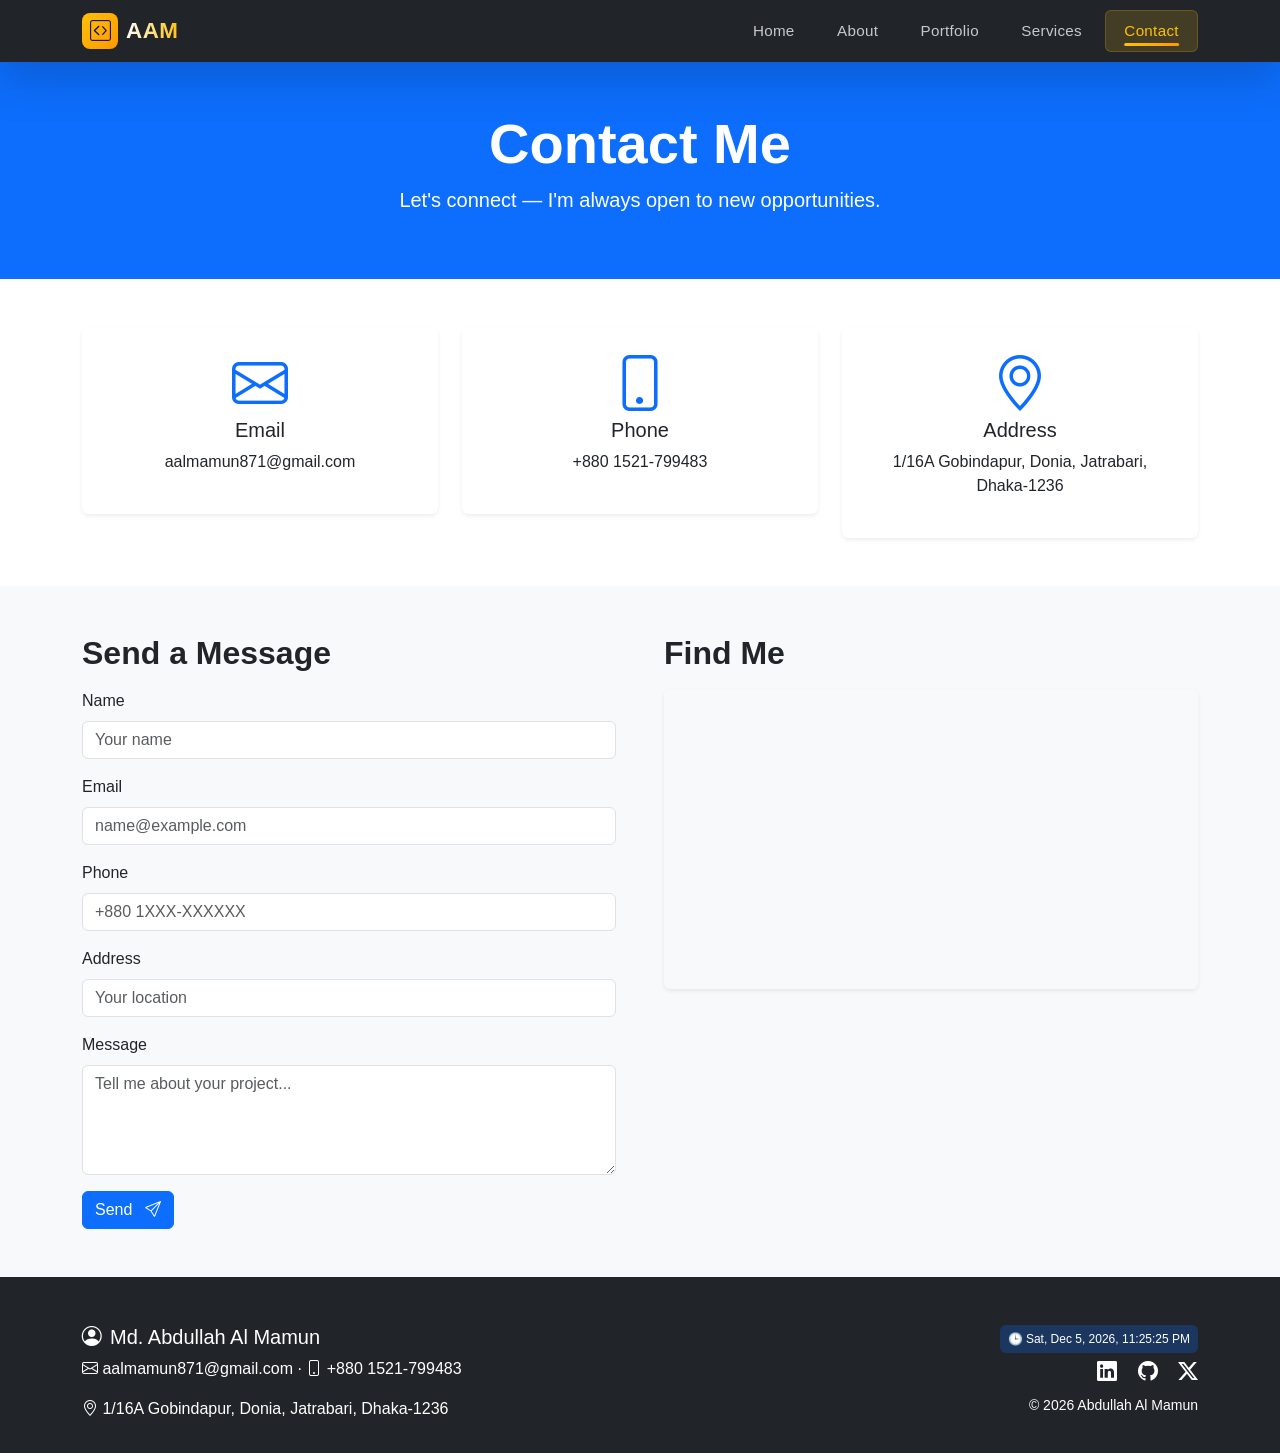
==== contact.html @ 8b82804c "Full Portfolio" ====
<!DOCTYPE html>
<html lang="en">
<head>
  <meta charset="UTF-8">
  <meta name="viewport" content="width=device-width, initial-scale=1.0">
  <title>Contact</title>
  <link href="https://cdn.jsdelivr.net/npm/bootstrap@5.3.2/dist/css/bootstrap.min.css" rel="stylesheet">
  <link rel="stylesheet" href="https://cdn.jsdelivr.net/npm/bootstrap-icons@1.11.3/font/bootstrap-icons.min.css">
  <link rel="stylesheet" href="style.css">
</head>
<body>
  <!-- NAVBAR -->
  <nav class="navbar navbar-expand-lg sticky-top bg-dark navbar-dark shadow-lg py-2">
  <div class="container">
    <a class="navbar-brand fw-bold d-flex align-items-center gap-2" href="index.html">
      <span class="brand-icon">
        <i class="bi bi-code-square"></i>
      </span>
      <span class="brand-text">AAM</span>
    </a>
    <button class="navbar-toggler border-0" type="button" data-bs-toggle="collapse" data-bs-target="#mainNav" aria-controls="mainNav" aria-expanded="false" aria-label="Toggle navigation">
      <span class="navbar-toggler-icon"></span>
    </button>
    <div class="collapse navbar-collapse" id="mainNav">
      <ul class="navbar-nav ms-auto mb-2 mb-lg-0 gap-1">
        <li class="nav-item"><a class="nav-link nav-link-custom" href="index.html">Home</a></li>
        <li class="nav-item"><a class="nav-link nav-link-custom" href="about.html">About</a></li>
        <li class="nav-item"><a class="nav-link nav-link-custom" href="portfolio.html">Portfolio</a></li>
        <li class="nav-item"><a class="nav-link nav-link-custom" href="service.html">Services</a></li>
        <li class="nav-item"><a class="nav-link nav-link-custom active" href="contact.html">Contact</a></li>
      </ul>
    </div>
  </div>
</nav>

  <main>
    <!-- a. Page Title -->
    <section class="py-5 bg-primary text-white text-center">
      <div class="container">
        <h1 class="display-4 fw-bold">Contact Me</h1>
        <p class="lead">Let's connect — I'm always open to new opportunities.</p>
      </div>
    </section>

    <!-- b. Direct Contact Information -->
    <section class="py-5">
      <div class="container">
        <div class="row g-4">
          <div class="col-md-4">
            <div class="card border-0 shadow-sm p-4 text-center">
              <i class="bi bi-envelope display-4 text-primary"></i>
              <h5>Email</h5>
              <p>aalmamun871@gmail.com</p>
            </div>
          </div>
          <div class="col-md-4">
            <div class="card border-0 shadow-sm p-4 text-center">
              <i class="bi bi-phone display-4 text-primary"></i>
              <h5>Phone</h5>
              <p>+880 1521-799483</p>
            </div>
          </div>
          <div class="col-md-4">
            <div class="card border-0 shadow-sm p-4 text-center">
              <i class="bi bi-geo-alt display-4 text-primary"></i>
              <h5>Address</h5>
              <p>1/16A Gobindapur, Donia, Jatrabari, Dhaka-1236</p>
            </div>
          </div>
        </div>
      </div>
    </section>

    <!-- c. Contact Form + d. Google Map -->
    <section class="py-5 bg-light">
      <div class="container">
        <div class="row g-5">
          <div class="col-lg-6">
            <h2 class="fw-bold mb-3">Send a Message</h2>
            <form id="contactForm" novalidate>
              <div class="mb-3">
                <label for="name" class="form-label">Name</label>
                <input type="text" class="form-control" id="name" placeholder="Your name" required>
                <div class="invalid-feedback">Please enter your name.</div>
              </div>
              <div class="mb-3">
                <label for="email" class="form-label">Email</label>
                <input type="email" class="form-control" id="email" placeholder="name@example.com" required>
                <div class="invalid-feedback">Valid email is required.</div>
              </div>
              <div class="mb-3">
                <label for="phone" class="form-label">Phone</label>
                <input type="tel" class="form-control" id="phone" placeholder="+880 1XXX-XXXXXX">
              </div>
              <div class="mb-3">
                <label for="address" class="form-label">Address</label>
                <input type="text" class="form-control" id="address" placeholder="Your location">
              </div>
              <div class="mb-3">
                <label for="message" class="form-label">Message</label>
                <textarea class="form-control" id="message" rows="4" placeholder="Tell me about your project..." required></textarea>
                <div class="invalid-feedback">Message cannot be empty.</div>
              </div>
              <button type="submit" class="btn btn-primary">Send <i class="bi bi-send ms-2"></i></button>
            </form>
          </div>
          <div class="col-lg-6">
            <h2 class="fw-bold mb-3">Find Me</h2>
            <div class="ratio ratio-16x9 shadow-sm rounded overflow-hidden">
              <iframe src="https://www.google.com/maps/embed?pb=!1m18!1m12!1m3!1d3652.345!2d90.423!3d23.710!2m3!1f0!2f0!3f0!3m2!1i1024!2i768!4f13.1!3m3!1m2!1s0x3755b9b3b3b3b3b3%3A0x3b3b3b3b3b3b3b3b!2sDhaka!5e0!3m2!1sen!2sbd!4v1234567890" allowfullscreen loading="lazy"></iframe>
            </div>
          </div>
        </div>
      </div>
    </section>
  </main>

  <!-- FOOTER -->
  <footer class="bg-dark text-white pt-5 pb-3">
    <div class="container">
      <div class="row">
        <div class="col-md-6">
          <h5><i class="bi bi-person-circle me-2"></i>Md. Abdullah Al Mamun</h5>
          <p><i class="bi bi-envelope"></i> aalmamun871@gmail.com · <i class="bi bi-phone"></i> +880 1521-799483</p>
          <p><i class="bi bi-geo-alt"></i> 1/16A Gobindapur, Donia, Jatrabari, Dhaka-1236</p>
        </div>
        <div class="col-md-6 text-md-end">
          <p class="mb-1"><span id="liveDateTime" class="badge bg-primary bg-opacity-25 p-2"></span></p>
          <div>
            <a href="https://www.linkedin.com/in/aalmamunbd/" class="text-white me-3" target="_blank"><i class="bi bi-linkedin fs-5"></i></a>
            <a href="https://github.com/aam-bd" class="text-white me-3" target="_blank"><i class="bi bi-github fs-5"></i></a>
            <a href="https://x.com/aalmamun78" class="text-white"><i class="bi bi-twitter-x fs-5"></i></a>
          </div>
          <p class="mt-2 small">&copy; 2026 Abdullah Al Mamun</p>
        </div>
      </div>
    </div>
  </footer>

  <script src="https://cdn.jsdelivr.net/npm/bootstrap@5.3.2/dist/js/bootstrap.bundle.min.js"></script>
  <script src="script.js"></script>
</body>
</html>
---- style.css ----
/* style.css */
body {
  font-family: 'Segoe UI', Tahoma, Geneva, Verdana, sans-serif;
}

.navbar-nav .nav-link {
  transition: color 0.3s ease, background-color 0.3s ease;
  border-radius: 6px;
  padding: 0.5rem 1rem;
}
.navbar-nav .nav-link:hover {
  color: #ffc107 !important;
  background-color: rgba(255, 255, 255, 0.08);
}
.navbar-nav .nav-link.active {
  color: #ffc107 !important;
  background-color: rgba(255, 193, 7, 0.15);
}

.justified-text {
  text-align: justify;
}

.vh-50 {
  min-height: 350px;
}

.card {
  transition: transform 0.2s ease, box-shadow 0.2s ease;
}
.card:hover {
  transform: translateY(-5px);
  box-shadow: 0 1rem 2rem rgba(0,0,0,0.1) !important;
}

footer a {
  transition: color 0.2s ease;
}
footer a:hover {
  color: #ffc107 !important;
}

/* custom badge styling */
.badge {
  font-weight: 500;
}

/* ===== Beautified Navbar Styles ===== */

/* Navbar brand - logo with icon */
.navbar-brand {
  transition: transform 0.3s ease;
}
.navbar-brand:hover {
  transform: scale(1.03);
}
.brand-icon {
  display: inline-flex;
  align-items: center;
  justify-content: center;
  width: 36px;
  height: 36px;
  background: linear-gradient(135deg, #ffc107, #ff9800);
  border-radius: 8px;
  color: #1a1a2e;
  font-size: 1.3rem;
  transition: all 0.3s ease;
}
.navbar-brand:hover .brand-icon {
  transform: rotate(-8deg) scale(1.05);
  box-shadow: 0 0 20px rgba(255, 193, 7, 0.4);
}
.brand-text {
  font-size: 1.4rem;
  font-weight: 700;
  letter-spacing: 0.5px;
  background: linear-gradient(90deg, #ffffff, #ffc107);
  -webkit-background-clip: text;
  -webkit-text-fill-color: transparent;
  background-clip: text;
}

/* Custom nav links */
.nav-link-custom {
  position: relative;
  padding: 0.6rem 1.2rem !important;
  font-weight: 500;
  font-size: 0.95rem;
  letter-spacing: 0.3px;
  color: rgba(255, 255, 255, 0.75) !important;
  border-radius: 8px;
  transition: all 0.3s cubic-bezier(0.4, 0, 0.2, 1);
}

/* Hover effect - slide underline */
.nav-link-custom::after {
  content: '';
  position: absolute;
  bottom: 6px;
  left: 50%;
  width: 0;
  height: 2.5px;
  background: linear-gradient(90deg, #ffc107, #ff9800);
  border-radius: 4px;
  transition: all 0.3s cubic-bezier(0.4, 0, 0.2, 1);
  transform: translateX(-50%);
}
.nav-link-custom:hover::after {
  width: 60%;
}
.nav-link-custom:hover {
  color: #ffffff !important;
  background: rgba(255, 255, 255, 0.06);
  transform: translateY(-1px);
}

/* Active link */
.nav-link-custom.active {
  color: #ffffff !important;
  background: rgba(255, 193, 7, 0.15);
  box-shadow: inset 0 0 0 1px rgba(255, 193, 7, 0.2);
}
.nav-link-custom.active::after {
  width: 60%;
  background: linear-gradient(90deg, #ffc107, #ff9800);
}

/* Mobile toggler - custom style */
.navbar-toggler {
  padding: 0.5rem 0.7rem;
  transition: all 0.3s ease;
}
.navbar-toggler:hover {
  background: rgba(255, 255, 255, 0.08);
  transform: rotate(4deg);
}
.navbar-toggler:focus {
  box-shadow: 0 0 0 3px rgba(255, 193, 7, 0.4);
}

/* Responsive adjustments */
@media (max-width: 991.98px) {
  .navbar-nav {
    padding-top: 0.8rem;
    padding-bottom: 0.5rem;
  }
  .nav-link-custom {
    padding: 0.7rem 1rem !important;
    border-radius: 6px;
  }
  .nav-link-custom::after {
    display: none;
  }
  .nav-link-custom:hover,
  .nav-link-custom.active {
    background: rgba(255, 193, 7, 0.12);
    color: #ffc107 !important;
    transform: translateX(4px);
  }
  .brand-text {
    font-size: 1.2rem;
  }
  .brand-icon {
    width: 30px;
    height: 30px;
    font-size: 1.1rem;
  }
}

/* Extra small devices */
@media (max-width: 575.98px) {
  .nav-link-custom {
    font-size: 0.9rem;
    padding: 0.6rem 0.8rem !important;
  }
  .brand-text {
    font-size: 1rem;
  }
  .brand-icon {
    width: 26px;
    height: 26px;
    font-size: 0.95rem;
  }
}

/* ===== Skills Section Styles ===== */

.skills-section {
  background: linear-gradient(180deg, #ffffff 0%, #f8f9fa 100%);
  position: relative;
  overflow: hidden;
}

/* Decorative divider */
.divider {
  width: 60px;
  height: 4px;
  background: linear-gradient(90deg, #0d6efd, #ffc107);
  border-radius: 4px;
  margin-top: 0.5rem;
}

/* Skill Card */
.skill-card {
  background: #ffffff;
  border-radius: 16px;
  padding: 1.8rem 1.5rem 1.5rem;
  height: 100%;
  box-shadow: 0 4px 20px rgba(0, 0, 0, 0.04);
  border: 1px solid rgba(0, 0, 0, 0.04);
  transition: all 0.4s cubic-bezier(0.4, 0, 0.2, 1);
  position: relative;
  overflow: hidden;
}

/* Color accent border on hover */
.skill-card::before {
  content: '';
  position: absolute;
  top: 0;
  left: 0;
  right: 0;
  height: 4px;
  background: var(--skill-color, #0d6efd);
  opacity: 0;
  transition: opacity 0.4s ease;
}

.skill-card:hover::before {
  opacity: 1;
}

.skill-card:hover {
  transform: translateY(-8px);
  box-shadow: 0 12px 40px rgba(0, 0, 0, 0.08);
  border-color: rgba(0, 0, 0, 0.06);
}

/* Icon */
.skill-icon {
  width: 52px;
  height: 52px;
  border-radius: 12px;
  display: flex;
  align-items: center;
  justify-content: center;
  font-size: 1.5rem;
  color: var(--skill-color, #0d6efd);
  background: var(--skill-bg, rgba(13, 110, 253, 0.08));
  margin-bottom: 1rem;
  transition: all 0.4s ease;
}

.skill-card:hover .skill-icon {
  transform: scale(1.05) rotate(-4deg);
  box-shadow: 0 4px 12px var(--skill-bg, rgba(13, 110, 253, 0.2));
}

/* Content */
.skill-content h5 {
  font-size: 0.95rem;
  font-weight: 600;
  color: #1a1a2e;
  margin-bottom: 0.8rem;
  letter-spacing: 0.3px;
}

/* Tags container */
.skill-tags {
  display: flex;
  flex-wrap: wrap;
  gap: 0.5rem;
}

/* Individual skill tag */
.tag {
  display: inline-block;
  padding: 0.25rem 0.85rem;
  border-radius: 20px;
  font-size: 0.75rem;
  font-weight: 500;
  color: #ffffff;
  letter-spacing: 0.2px;
  transition: all 0.3s ease;
  cursor: default;
  box-shadow: 0 2px 4px rgba(0, 0, 0, 0.06);
}

.tag:hover {
  transform: scale(1.05) translateY(-2px);
  box-shadow: 0 4px 12px rgba(0, 0, 0, 0.15);
}

/* Responsive adjustments */
@media (max-width: 991.98px) {
  .skill-card {
    padding: 1.5rem 1.2rem;
  }
  .skill-icon {
    width: 44px;
    height: 44px;
    font-size: 1.2rem;
  }
  .skill-content h5 {
    font-size: 0.85rem;
  }
  .tag {
    font-size: 0.7rem;
    padding: 0.2rem 0.7rem;
  }
}

@media (max-width: 767.98px) {
  .skills-section h2 {
    font-size: 1.8rem !important;
  }
  .skill-card {
    padding: 1.2rem 1rem;
  }
  .skill-tags {
    gap: 0.35rem;
  }
  .tag {
    font-size: 0.65rem;
    padding: 0.15rem 0.6rem;
  }
}

/* ===== Special Skills Section ===== */


.special-skills-section {
  background: #ffffff;
  position: relative;
  overflow: hidden;
  padding: 4rem 0;
}


/* .special-skills-section::before {
  content: '';
  position: absolute;
  top: -50%;
  left: -50%;
  width: 200%;
  height: 200%;
  background: radial-gradient(circle at 30% 50%, rgba(102, 126, 234, 0.05) 0%, transparent 50%),
              radial-gradient(circle at 70% 80%, rgba(118, 75, 162, 0.04) 0%, transparent 50%);
  animation: floatBackground 20s ease-in-out infinite;
  pointer-events: none;
} */

@keyframes floatBackground {
  0%, 100% { transform: translate(0, 0) rotate(0deg); }
  50% { transform: translate(2%, -2%) rotate(2deg); }
}

/* Glowing divider - keep the gradient */
.divider-glow {
  width: 80px;
  height: 3px;
  background: linear-gradient(90deg, #667eea, #764ba2, #f093fb, #f5576c);
  border-radius: 4px;
  margin-top: 0.8rem;
  box-shadow: 0 0 30px rgba(102, 126, 234, 0.2);
}

/* Section heading - dark text for white bg */
.special-skills-section h2 {
  background: linear-gradient(135deg, #1a1a2e 30%, #667eea 100%);
  -webkit-background-clip: text;
  -webkit-text-fill-color: transparent;
  background-clip: text;
}

.special-skills-section .text-muted {
  color: #6c757d !important;
}

/* Skill Card - light theme */
.special-skill-card {
  background: #ffffff;
  backdrop-filter: none;
  -webkit-backdrop-filter: none;
  border: 1px solid #e9ecef;
  border-radius: 20px;
  padding: 2rem 1.5rem;
  height: 100%;
  position: relative;
  overflow: hidden;
  transition: all 0.5s cubic-bezier(0.4, 0, 0.2, 1);
  cursor: default;
  box-shadow: 0 4px 20px rgba(0, 0, 0, 0.04);
}

/* Glow effect on hover - lighter for white bg */
.special-skill-card .skill-glow {
  position: absolute;
  top: -50%;
  left: -50%;
  width: 200%;
  height: 200%;
  background: radial-gradient(circle at center, var(--gradient-start) 0%, transparent 70%);
  opacity: 0;
  transition: opacity 0.6s ease;
  pointer-events: none;
}

.special-skill-card:hover .skill-glow {
  opacity: 0.06;
}

/* Card hover - light theme */
.special-skill-card:hover {
  transform: translateY(-10px) scale(1.02);
  border-color: rgba(102, 126, 234, 0.2);
  box-shadow: 0 20px 60px rgba(0, 0, 0, 0.06),
              0 0 40px rgba(102, 126, 234, 0.04);
}

/* Skill number - darker for white bg */
.skill-number {
  position: absolute;
  top: 0.8rem;
  right: 1.2rem;
  font-size: 0.75rem;
  font-weight: 700;
  color: rgba(0, 0, 0, 0.06);
  letter-spacing: 1px;
  font-family: 'Courier New', monospace;
  transition: all 0.4s ease;
}

.special-skill-card:hover .skill-number {
  color: rgba(0, 0, 0, 0.15);
  transform: scale(1.1);
}

/* Icon wrapper - keep gradient, add light shadow */
.skill-icon-wrapper {
  width: 60px;
  height: 60px;
  border-radius: 16px;
  display: flex;
  align-items: center;
  justify-content: center;
  font-size: 1.8rem;
  background: linear-gradient(135deg, var(--gradient-start), var(--gradient-end));
  color: #ffffff;
  margin-bottom: 1.2rem;
  transition: all 0.5s cubic-bezier(0.4, 0, 0.2, 1);
  box-shadow: 0 4px 20px rgba(0, 0, 0, 0.08);
}

.special-skill-card:hover .skill-icon-wrapper {
  transform: scale(1.1) rotate(-6deg);
  box-shadow: 0 8px 30px rgba(0, 0, 0, 0.12);
}

/* Card heading - dark for white bg */
.special-skill-card h4 {
  color: #1a1a2e;
  font-size: 1.1rem;
  font-weight: 700;
  margin-bottom: 0.6rem;
  letter-spacing: 0.3px;
}

/* Card description - dark muted for white bg */
.special-skill-card p {
  color: #6c757d;
  font-size: 0.9rem;
  line-height: 1.6;
  margin-bottom: 0;
}

/* ===== Optional: Add subtle top border accent ===== */
.special-skill-card::after {
  content: '';
  position: absolute;
  top: 0;
  left: 0;
  right: 0;
  height: 3px;
  background: linear-gradient(90deg, var(--gradient-start), var(--gradient-end));
  opacity: 0;
  transition: opacity 0.4s ease;
  border-radius: 20px 20px 0 0;
}

.special-skill-card:hover::after {
  opacity: 0.6;
}

/* ===== Responsive adjustments ===== */
@media (max-width: 991.98px) {
  .special-skill-card {
    padding: 1.5rem 1.2rem;
  }
  .skill-icon-wrapper {
    width: 50px;
    height: 50px;
    font-size: 1.4rem;
  }
  .special-skill-card h4 {
    font-size: 1rem;
  }
  .special-skill-card p {
    font-size: 0.85rem;
  }
}

@media (max-width: 767.98px) {
  .special-skills-section {
    padding: 3rem 0;
  }
  .special-skills-section h2 {
    font-size: 1.8rem !important;
  }
  .special-skill-card {
    padding: 1.2rem 1rem;
    border-radius: 16px;
  }
  .skill-icon-wrapper {
    width: 44px;
    height: 44px;
    font-size: 1.2rem;
    border-radius: 12px;
  }
  .skill-number {
    font-size: 0.6rem;
    top: 0.6rem;
    right: 0.8rem;
  }
  .special-skill-card h4 {
    font-size: 0.95rem;
  }
  .special-skill-card p {
    font-size: 0.8rem;
  }
}

@media (max-width: 575.98px) {
  .special-skill-card:hover {
    transform: translateY(-5px) scale(1.01);
  }
  .skill-icon-wrapper {
    width: 38px;
    height: 38px;
    font-size: 1rem;
    border-radius: 10px;
  }
}

/* ===== Modern Divider ===== */
.divider-modern {
  width: 60px;
  height: 3px;
  background: linear-gradient(90deg, #0d6efd, #6610f2);
  border-radius: 4px;
  margin-top: 0.5rem;
}

/* ===== Personal Info Section ===== */
.personal-info-section {
  background: linear-gradient(180deg, #f8f9fa, #ffffff);
}

.personal-info-card {
  background: #ffffff;
  border-radius: 16px;
  padding: 1.5rem 2rem;
  box-shadow: 0 4px 20px rgba(0, 0, 0, 0.06);
  border: 1px solid rgba(0, 0, 0, 0.04);
  transition: all 0.3s ease;
}

.personal-info-card:hover {
  box-shadow: 0 8px 30px rgba(0, 0, 0, 0.08);
  transform: translateY(-2px);
}

.avatar-wrapper {
  display: inline-block;
  padding: 4px;
  background: linear-gradient(135deg, #0d6efd, #6610f2);
  border-radius: 50%;
}

.avatar-img {
  width: 80px;
  height: 80px;
  border-radius: 50%;
  border: 3px solid #ffffff;
  display: block;
}

.info-grid {
  display: grid;
  grid-template-columns: 1fr 1fr;
  gap: 0.5rem 1.5rem;
}

.info-item {
  display: flex;
  align-items: center;
  gap: 0.6rem;
  padding: 0.3rem 0;
  font-size: 0.95rem;
}

.info-item i {
  font-size: 1.1rem;
  width: 20px;
}

/* ===== Horizontal Cards (Education & Experience) ===== */
.horizontal-card {
  display: flex;
  align-items: stretch;
  background: #ffffff;
  border-radius: 16px;
  padding: 1.5rem;
  box-shadow: 0 4px 20px rgba(0, 0, 0, 0.06);
  border: 1px solid rgba(0, 0, 0, 0.04);
  transition: all 0.4s cubic-bezier(0.4, 0, 0.2, 1);
  gap: 1.2rem;
  height: 100%;
}

.horizontal-card:hover {
  transform: translateY(-4px);
  box-shadow: 0 12px 40px rgba(0, 0, 0, 0.08);
  border-color: rgba(13, 110, 253, 0.1);
}

.horizontal-card .card-icon {
  flex-shrink: 0;
  width: 56px;
  height: 56px;
  border-radius: 14px;
  display: flex;
  align-items: center;
  justify-content: center;
  font-size: 1.6rem;
  color: #ffffff;
  background: linear-gradient(135deg, #0d6efd, #6610f2);
  transition: all 0.4s ease;
}

.horizontal-card:hover .card-icon {
  transform: scale(1.05) rotate(-4deg);
}

.horizontal-card .card-content {
  flex: 1;
  display: flex;
  flex-direction: column;
}

.card-badge {
  display: inline-block;
  font-size: 0.7rem;
  font-weight: 600;
  color: #0d6efd;
  background: rgba(13, 110, 253, 0.1);
  padding: 0.2rem 0.8rem;
  border-radius: 20px;
  letter-spacing: 0.5px;
  margin-bottom: 0.3rem;
  align-self: flex-start;
}

.horizontal-card h4 {
  font-size: 1.05rem;
  font-weight: 700;
  color: #1a1a2e;
  margin-bottom: 0.2rem;
}

.horizontal-card .degree {
  color: #6c757d;
  font-size: 0.9rem;
  margin-bottom: 0.5rem;
}

.card-meta {
  display: flex;
  flex-wrap: wrap;
  gap: 0.5rem;
}

.meta-tag {
  display: inline-flex;
  align-items: center;
  gap: 0.3rem;
  font-size: 0.8rem;
  color: #495057;
  background: #f8f9fa;
  padding: 0.2rem 0.7rem;
  border-radius: 20px;
}

.meta-tag i {
  font-size: 0.7rem;
  color: #ffc107;
}

.meta-tag.award i {
  color: #ff6b35;
}

/* ===== Education Section ===== */
.education-section {
  background: #f8f9fa;
}

.edu-card.horizontal-card .card-icon {
  background: linear-gradient(135deg, #0d6efd, #0a58ca);
}

/* ===== Experience Section ===== */
.experience-section {
  background: #ffffff;
}

.exp-card.horizontal-card .card-icon {
  background: linear-gradient(135deg, #198754, #0f6848);
}

.exp-details {
  list-style: none;
  padding: 0;
  margin: 0.3rem 0 0;
}

.exp-details li {
  display: flex;
  align-items: center;
  gap: 0.5rem;
  font-size: 0.9rem;
  color: #495057;
  padding: 0.15rem 0;
}

.exp-details li i {
  color: #198754;
  font-size: 0.8rem;
  flex-shrink: 0;
}

/* ===== Certification Section ===== */
.certification-section {
  background: #f8f9fa;
}

.cert-card {
  display: flex;
  align-items: center;
  gap: 1.5rem;
  background: #ffffff;
  border-radius: 16px;
  padding: 1.5rem 2rem;
  box-shadow: 0 4px 20px rgba(0, 0, 0, 0.06);
  border: 1px solid rgba(0, 0, 0, 0.04);
  transition: all 0.3s ease;
}

.cert-card:hover {
  transform: translateY(-3px);
  box-shadow: 0 8px 30px rgba(0, 0, 0, 0.08);
}

.cert-icon {
  width: 60px;
  height: 60px;
  border-radius: 50%;
  display: flex;
  align-items: center;
  justify-content: center;
  font-size: 1.8rem;
  color: #ffffff;
  background: linear-gradient(135deg, #ffc107, #ff9800);
  flex-shrink: 0;
}

.cert-content {
  flex: 1;
}

.cert-content h5 {
  font-weight: 700;
  color: #1a1a2e;
  margin-bottom: 0.1rem;
}

.cert-meta {
  color: #6c757d;
  font-size: 0.9rem;
  margin-bottom: 0.5rem;
}

/* ===== Responsive ===== */
@media (max-width: 991.98px) {
  .horizontal-card {
    padding: 1.2rem;
    gap: 1rem;
  }
  .horizontal-card .card-icon {
    width: 48px;
    height: 48px;
    font-size: 1.3rem;
    border-radius: 12px;
  }
  .horizontal-card h4 {
    font-size: 0.95rem;
  }
}

@media (max-width: 767.98px) {
  .personal-info-card {
    padding: 1.2rem;
  }
  .info-grid {
    grid-template-columns: 1fr;
    gap: 0.3rem;
  }
  .info-item {
    font-size: 0.85rem;
  }
  .avatar-img {
    width: 60px;
    height: 60px;
  }
  
  .horizontal-card {
    flex-direction: column;
    align-items: flex-start;
    padding: 1rem;
    gap: 0.8rem;
  }
  .horizontal-card .card-icon {
    width: 44px;
    height: 44px;
    font-size: 1.1rem;
    border-radius: 10px;
  }
  .card-badge {
    font-size: 0.65rem;
  }
  .horizontal-card h4 {
    font-size: 0.9rem;
  }
  .exp-details li {
    font-size: 0.8rem;
  }
  
  .cert-card {
    flex-direction: column;
    text-align: center;
    padding: 1.2rem;
    gap: 0.8rem;
  }
  .cert-icon {
    width: 50px;
    height: 50px;
    font-size: 1.4rem;
  }
}

@media (max-width: 575.98px) {
  .horizontal-card {
    padding: 0.8rem;
  }
  .horizontal-card .card-icon {
    width: 38px;
    height: 38px;
    font-size: 0.95rem;
    border-radius: 8px;
  }
  .horizontal-card h4 {
    font-size: 0.85rem;
  }
  .meta-tag {
    font-size: 0.7rem;
    padding: 0.1rem 0.5rem;
  }
}
/* ===== Experience Section - Horizontal Cards ===== */
.experience-section {
  background: #f8f9fa;
  padding: 4rem 0;
}

/* Horizontal Card */
.exp-card-horizontal {
  background: #ffffff;
  border-radius: 16px;
  padding: 1.8rem 1.5rem;
  height: 100%;
  box-shadow: 0 4px 20px rgba(0, 0, 0, 0.05);
  border: 1px solid rgba(0, 0, 0, 0.04);
  transition: all 0.4s cubic-bezier(0.4, 0, 0.2, 1);
  display: flex;
  flex-direction: column;
  align-items: center;
  text-align: center;
  position: relative;
  overflow: hidden;
}

/* Top accent border on hover */
.exp-card-horizontal::before {
  content: '';
  position: absolute;
  top: 0;
  left: 0;
  right: 0;
  height: 4px;
  background: var(--card-accent, linear-gradient(135deg, #0d6efd, #6610f2));
  opacity: 0;
  transition: opacity 0.4s ease;
}

.exp-card-horizontal:hover::before {
  opacity: 1;
}

.exp-card-horizontal:hover {
  transform: translateY(-8px);
  box-shadow: 0 12px 40px rgba(0, 0, 0, 0.08);
  border-color: rgba(0, 0, 0, 0.06);
}

/* Card Icon */
.exp-card-icon {
  width: 64px;
  height: 64px;
  border-radius: 50%;
  display: flex;
  align-items: center;
  justify-content: center;
  font-size: 1.8rem;
  color: #ffffff;
  margin-bottom: 1rem;
  flex-shrink: 0;
  box-shadow: 0 4px 15px rgba(0, 0, 0, 0.12);
  transition: all 0.4s ease;
}

.exp-card-horizontal:hover .exp-card-icon {
  transform: scale(1.08) rotate(-6deg);
  box-shadow: 0 8px 25px rgba(0, 0, 0, 0.18);
}

/* Card Body */
.exp-card-body {
  flex: 1;
  display: flex;
  flex-direction: column;
  width: 100%;
}

.exp-badge {
  display: inline-block;
  font-size: 0.7rem;
  font-weight: 600;
  color: #0d6efd;
  background: rgba(13, 110, 253, 0.1);
  padding: 0.25rem 0.9rem;
  border-radius: 20px;
  letter-spacing: 0.5px;
  align-self: center;
  margin-bottom: 0.5rem;
}

.exp-card-body h4 {
  font-size: 1rem;
  font-weight: 700;
  color: #1a1a2e;
  margin-bottom: 0.8rem;
  line-height: 1.4;
}

.exp-details {
  list-style: none;
  padding: 0;
  margin: 0;
  text-align: left;
}

.exp-details li {
  display: flex;
  align-items: flex-start;
  gap: 0.6rem;
  font-size: 0.85rem;
  color: #495057;
  padding: 0.2rem 0;
  line-height: 1.5;
}

.exp-details li i {
  color: #198754;
  font-size: 0.8rem;
  flex-shrink: 0;
  margin-top: 3px;
}

/* ===== Responsive ===== */
@media (max-width: 991.98px) {
  .exp-card-horizontal {
    padding: 1.5rem 1.2rem;
  }
  
  .exp-card-icon {
    width: 56px;
    height: 56px;
    font-size: 1.5rem;
  }
  
  .exp-card-body h4 {
    font-size: 0.95rem;
  }
  
  .exp-details li {
    font-size: 0.8rem;
  }
}

@media (max-width: 767.98px) {
  .experience-section {
    padding: 2.5rem 0;
  }
  
  .exp-card-horizontal {
    padding: 1.2rem 1rem;
    border-radius: 14px;
  }
  
  .exp-card-icon {
    width: 48px;
    height: 48px;
    font-size: 1.3rem;
  }
  
  .exp-card-body h4 {
    font-size: 0.9rem;
  }
  
  .exp-details li {
    font-size: 0.78rem;
  }
  
  .exp-badge {
    font-size: 0.65rem;
    padding: 0.2rem 0.7rem;
  }
}

@media (max-width: 575.98px) {
  .exp-card-horizontal {
    padding: 1rem 0.8rem;
  }
  
  .exp-card-icon {
    width: 40px;
    height: 40px;
    font-size: 1.1rem;
  }
  
  .exp-card-body h4 {
    font-size: 0.85rem;
  }
  
  .exp-details li {
    font-size: 0.75rem;
    gap: 0.4rem;
  }
  
  .exp-details li i {
    font-size: 0.7rem;
  }
}
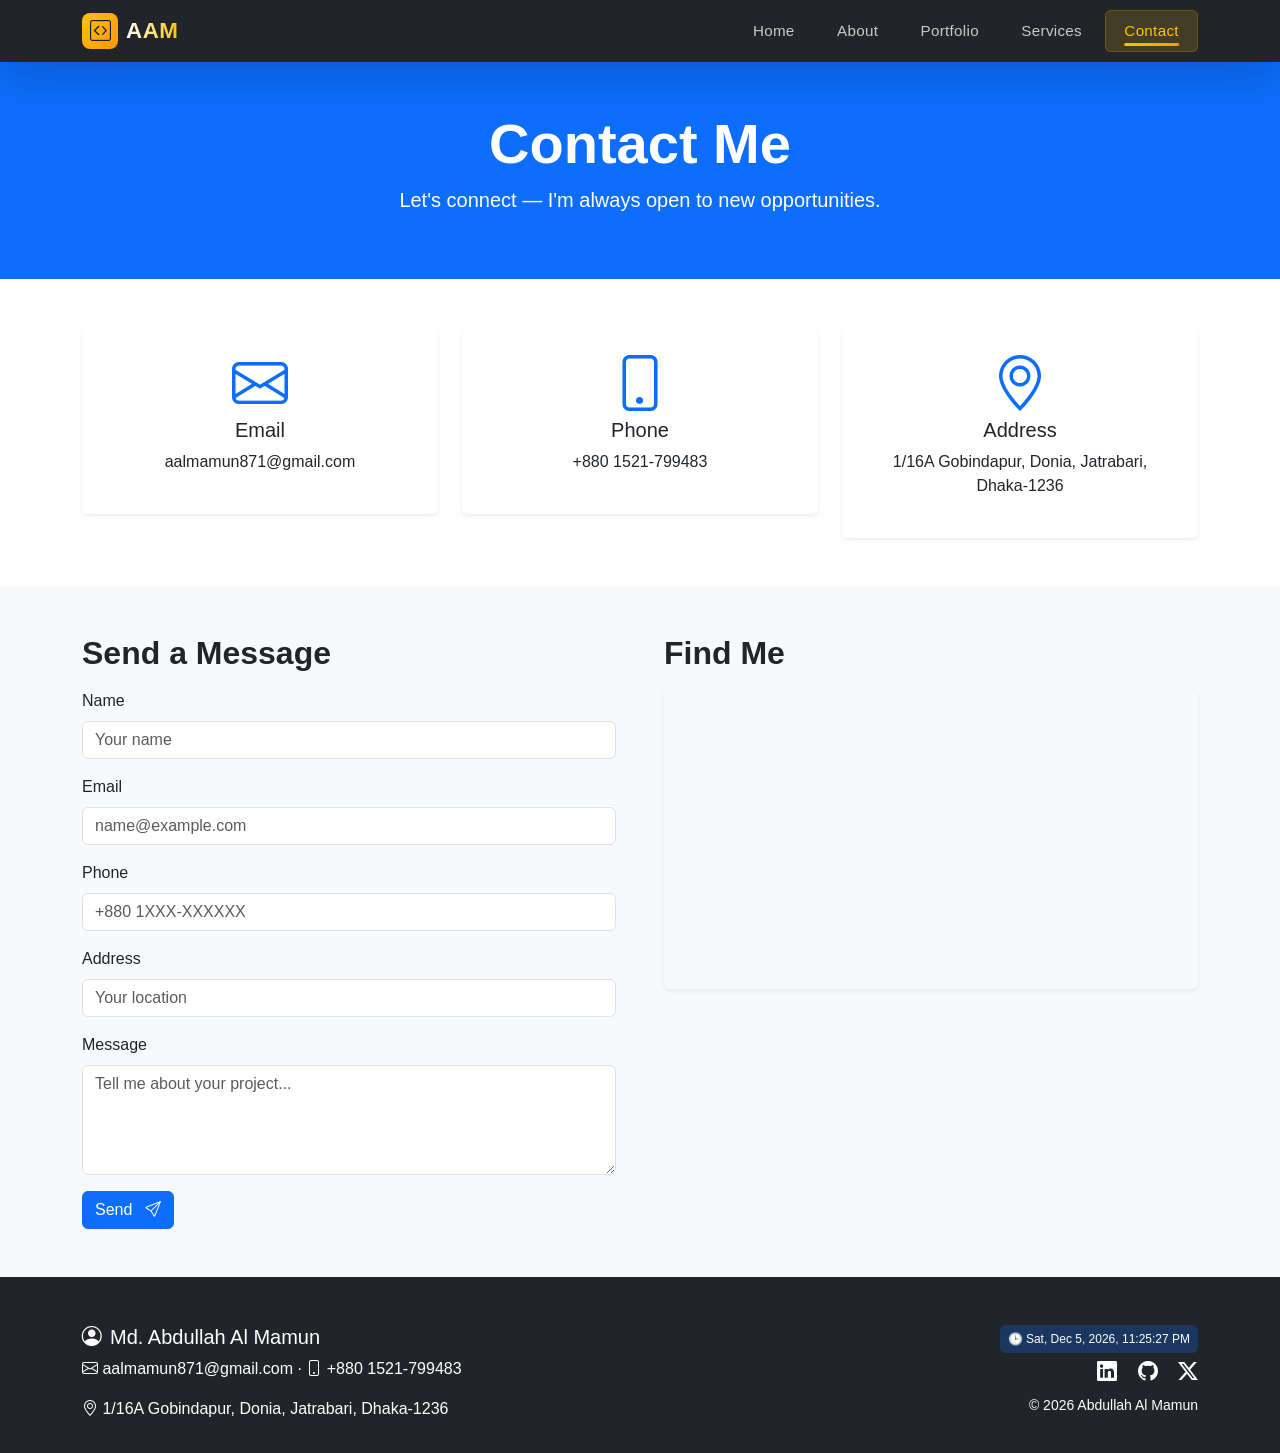
==== commit 9d012420: "Map address resolved" ====
--- a/contact.html
+++ b/contact.html
@@ -107,7 +107,7 @@
           <div class="col-lg-6">
             <h2 class="fw-bold mb-3">Find Me</h2>
             <div class="ratio ratio-16x9 shadow-sm rounded overflow-hidden">
-              <iframe src="https://www.google.com/maps/embed?pb=!1m18!1m12!1m3!1d3652.345!2d90.423!3d23.710!2m3!1f0!2f0!3f0!3m2!1i1024!2i768!4f13.1!3m3!1m2!1s0x3755b9b3b3b3b3b3%3A0x3b3b3b3b3b3b3b3b!2sDhaka!5e0!3m2!1sen!2sbd!4v1234567890" allowfullscreen loading="lazy"></iframe>
+              <iframe src="https://www.google.com/maps/embed?pb=!1m17!1m12!1m3!1d322.9056899812995!2d90.45356069459547!3d23.702388001761943!2m3!1f0!2f0!3f0!3m2!1i1024!2i768!4f13.1!3m2!1m1!2s!5e0!3m2!1sen!2sbd!4v1784458091774!5m2!1sen!2sbd" width="600" height="450" style="border:0;" allowfullscreen="" loading="lazy" referrerpolicy="strict-origin-when-cross-origin"></iframe>
             </div>
           </div>
         </div>
